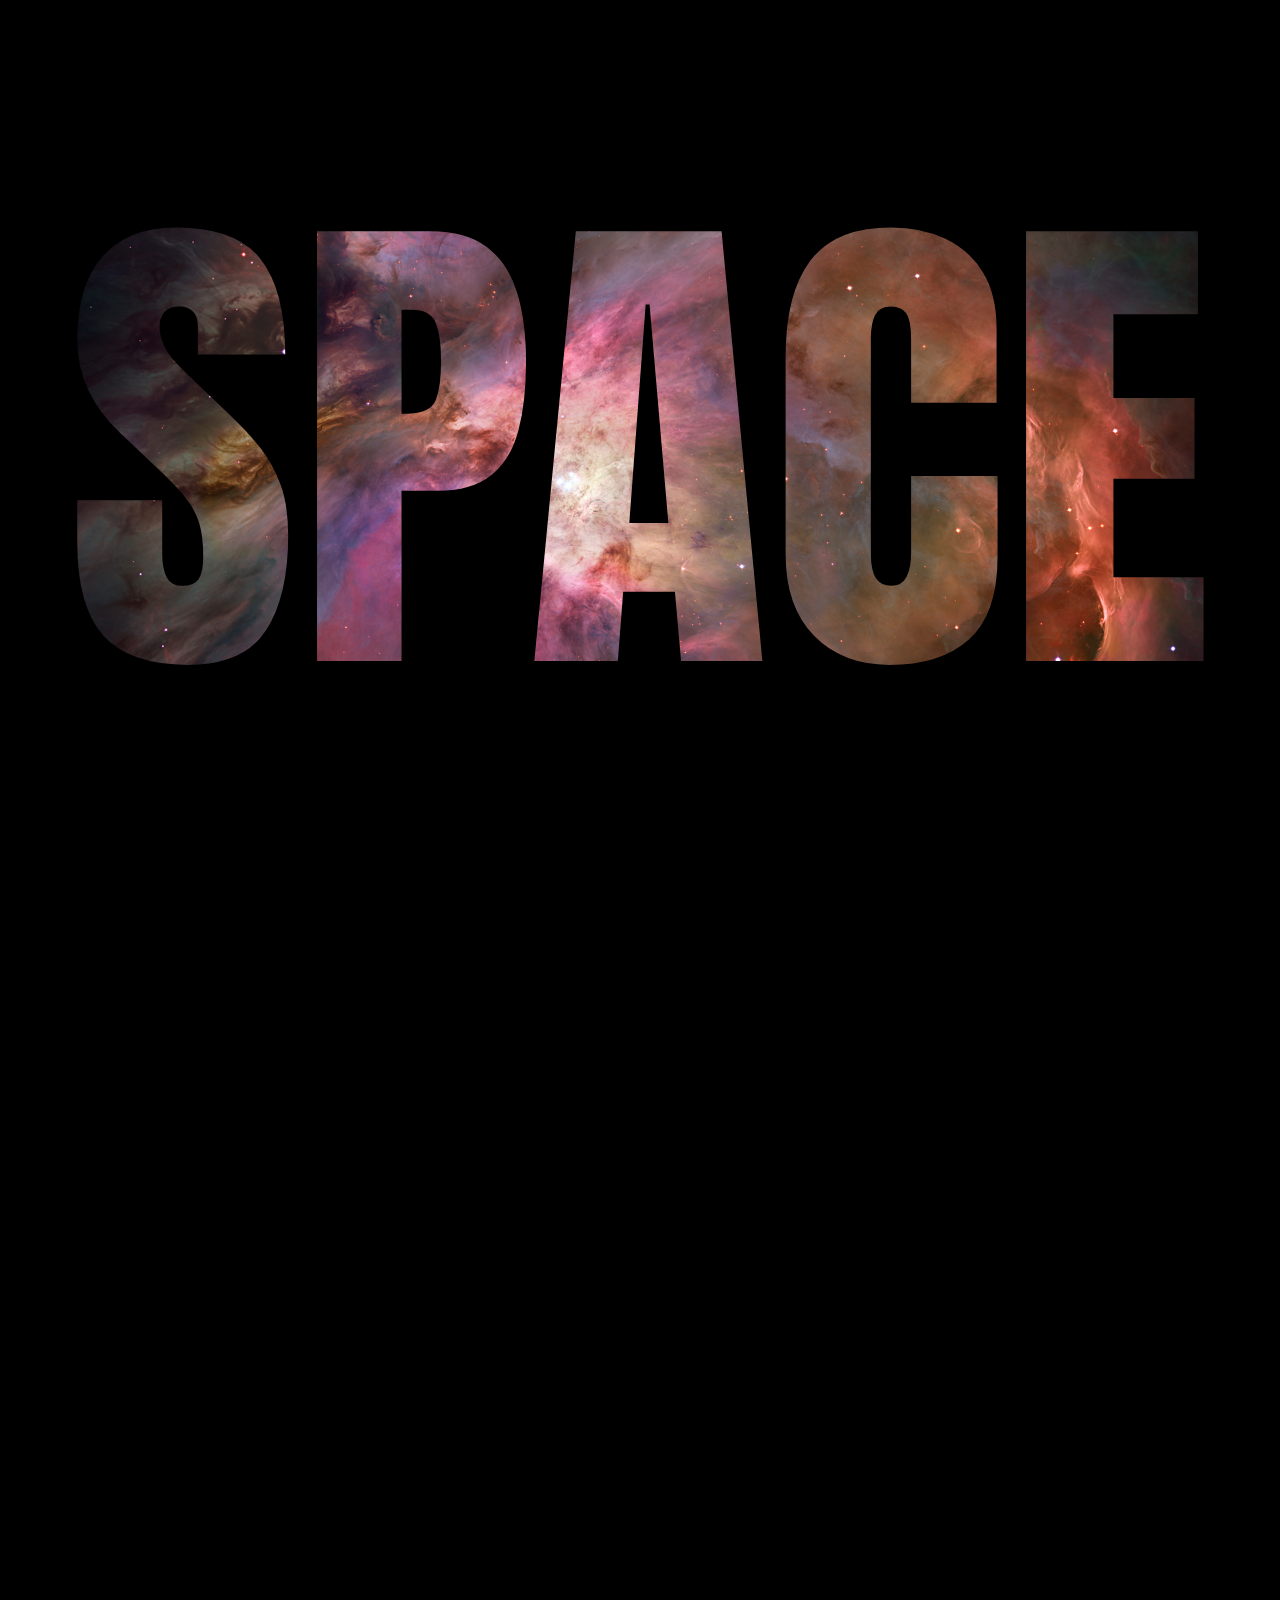
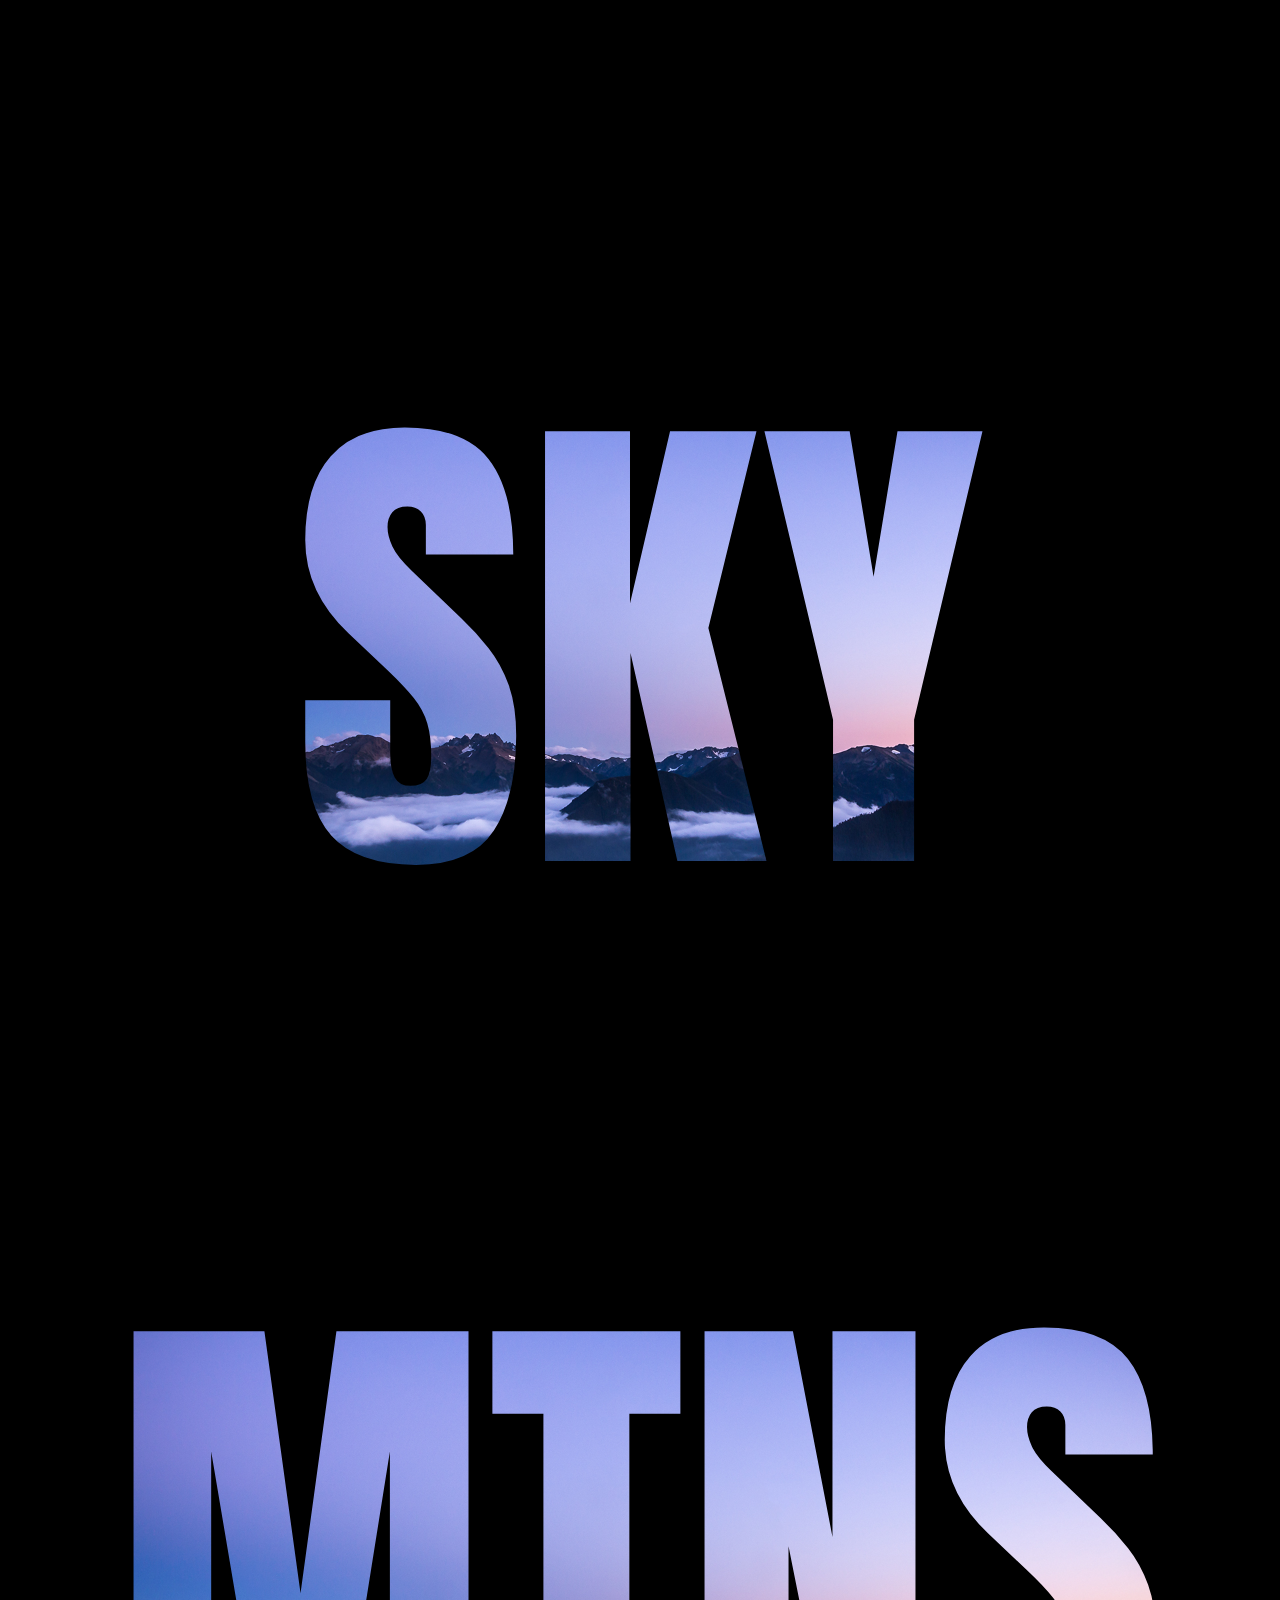
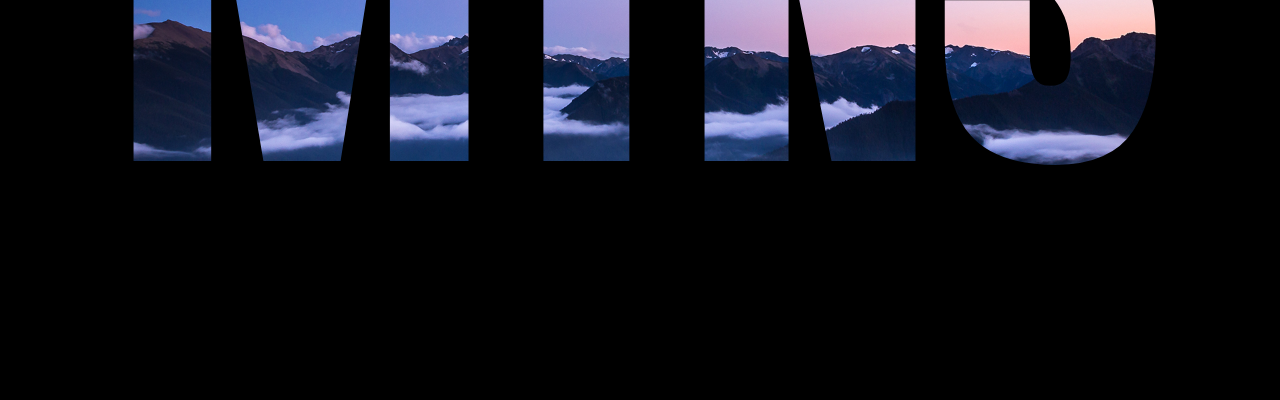
==== text-background-clipping/index.html @ a07b3541 "Adding demo for text with background clipping" ====
<!DOCTYPE html>
<html lang="en">
<head>
	<meta charset="UTF-8">
	<title></title>
	
	<meta name="viewport" content="width=device-width, initial-scale=1.0, user-scalable=no">
	<link href="assets/css/bootstrap.min.css" rel="stylesheet">
	<link rel="stylesheet" href="assets/less/main.css">
	<link href="https://fonts.googleapis.com/css?family=Anton" rel="stylesheet">
	
	<style>
		
		body {
			background: #000;
			color: #FFF;
			overflow-x: hidden;
		}
		
		.full-page {
			position: relative;
			width: 100vw;
			height: 100vh;
		}
		
		h1 {
			/*Background and Clipping*/
			-webkit-text-fill-color: transparent;
			-webkit-background-clip: text;
			background-repeat: repeat;
			background-position: center center;
			background-size: 100%;
			
			/* Font and vertical centering */
			font-family: 'Anton', sans-serif;
			font-size: 500px;
			position: relative;
			top: 50%;
			-webkit-transform: translateY(-50%);
			-ms-transform: translateY(-50%);
			transform: translateY(-50%);
			margin: 0;
			text-align: center;
			text-transform: uppercase;
		}
		.space {
			background-image: url(assets/img/pink-nebula.jpg);
		}
		.forest {
			background-image: url();
		}
		.sky {
			background-image: url(assets/img/mountain-sky.jpg);
		}
		.mountains {
			background-image: url(assets/img/mountains.jpg);
			background-image: url(assets/img/mountain-sky.jpg);
			
		}
	</style>
</head>
<body>

	<div class="full-page">
		<h1 class="space">SPACE</h1>
	</div>
	<div class="full-page">
		<h1 class="forest">forest</h1>
	</div>
	<div class="full-page">
		<h1 class="sky">sky</h1>
	</div>
	<div class="full-page">
		<h1 class="mountains">MTNS</h1>
	</div>
	
	<script src="assets/js/jquery-2.2.3.min.js"></script>
	<script src="assets/js/bootstrap.min.js"></script>
	<script type="text/javascript" src="assets/js/main.js"></script>
</body>
</html>
---- text-background-clipping/assets/less/main.css ----
/* Imports */
/* breakpoints */
/* color branding */
/*@import-once 'vars.less';*/
.clearfix {
  float: none;
  clear: both;
}
/* MOBILE FIRST! */
a {
  color: inherit;
}
body p {
  white-space: normal;
  overflow: hidden;
  text-overflow: ellipsis;
  padding-right: 20px;
}
@media (min-width: 768px) {
  body {
    position: relative;
  }
  header {
    padding: 15px 30px;
  }
  header nav.upper {
    font-family: 'Roboto', sans-serif;
    font-weight: 500;
  }
  header nav.upper ul {
    text-align: right;
  }
  header nav.upper ul li {
    list-style-type: none;
    display: inline-block;
    color: #696b6b;
    margin-left: 15px;
  }
  header nav.upper ul li a {
    color: #696b6b;
    text-decoration: underline;
  }
  header nav.upper ul li img {
    vertical-align: inherit;
    margin-left: 10px;
  }
  header nav.main {
    font-family: 'Roboto', sans-serif;
    color: #004b86;
  }
  header nav.main img {
    float: left;
  }
  header nav.main ul {
    float: right;
    text-align: right;
  }
  header nav.main ul li {
    font-size: 22px;
    font-weight: 500;
    margin-left: 40px;
    display: inline-block;
    list-style-type: none;
  }
  .video-container {
    position: relative;
    max-height: 600px;
    z-index: 50;
    overflow-y: hidden;
  }
  .video-container video {
    width: 100%;
    height: auto;
  }
  .video-container .video-cta {
    position: absolute;
    top: 300px;
    color: white;
    width: 100%;
  }
  .video-container .video-cta h2 {
    font-family: 'Roboto', sans-serif;
    font-weight: 900;
    font-size: 60px;
    text-align: center;
    margin: 0 0 20px 0;
  }
  .video-container .video-cta a {
    font-family: 'Roboto', sans-serif;
    text-align: center;
    color: white;
    display: table;
    margin: 0 auto;
    -webkit-border-radius: 12px;
    -moz-border-radius: 12px;
    border-radius: 12px;
    -moz-background-clip: padding;
    -webkit-background-clip: padding-box;
    background-clip: padding-box;
    border: 1px solid white;
    padding: 10px 75px;
    font-size: 22px;
    font-weight: 500;
    text-decoration: none;
  }
  .wave {
    position: absolute;
    width: 100%;
    z-index: 100;
    margin-top: -65px;
  }
  .three-col-img-cta {
    width: 100%;
    padding: 0;
    z-index: 75;
    position: relative;
    margin-top: -20px;
  }
  .three-col-img-cta li {
    position: relative;
    list-style-type: none;
    width: 33.33333333%;
    float: left;
  }
  .three-col-img-cta li img {
    width: 100%;
  }
  .three-col-img-cta li .cta {
    background: url(../img/arrow-circle-cta.png) no-repeat bottom 35% right 4%;
    position: absolute;
    bottom: 0;
    width: 100%;
    color: white;
    padding: 15px 25px;
    cursor: pointer;
  }
  .three-col-img-cta li .cta h3 {
    font-family: 'Roboto', sans-serif;
    margin: 0 0 5px 0;
    font-size: 24px;
    font-weight: 500;
  }
  .three-col-img-cta li .cta p {
    font-family: 'Roboto', sans-serif;
    font-size: 16px;
    font-weight: 300;
    width: 90%;
  }
}
/* Desktop only */
@media (min-width: 1025px) {
  /* Desktop sublayouts */
}
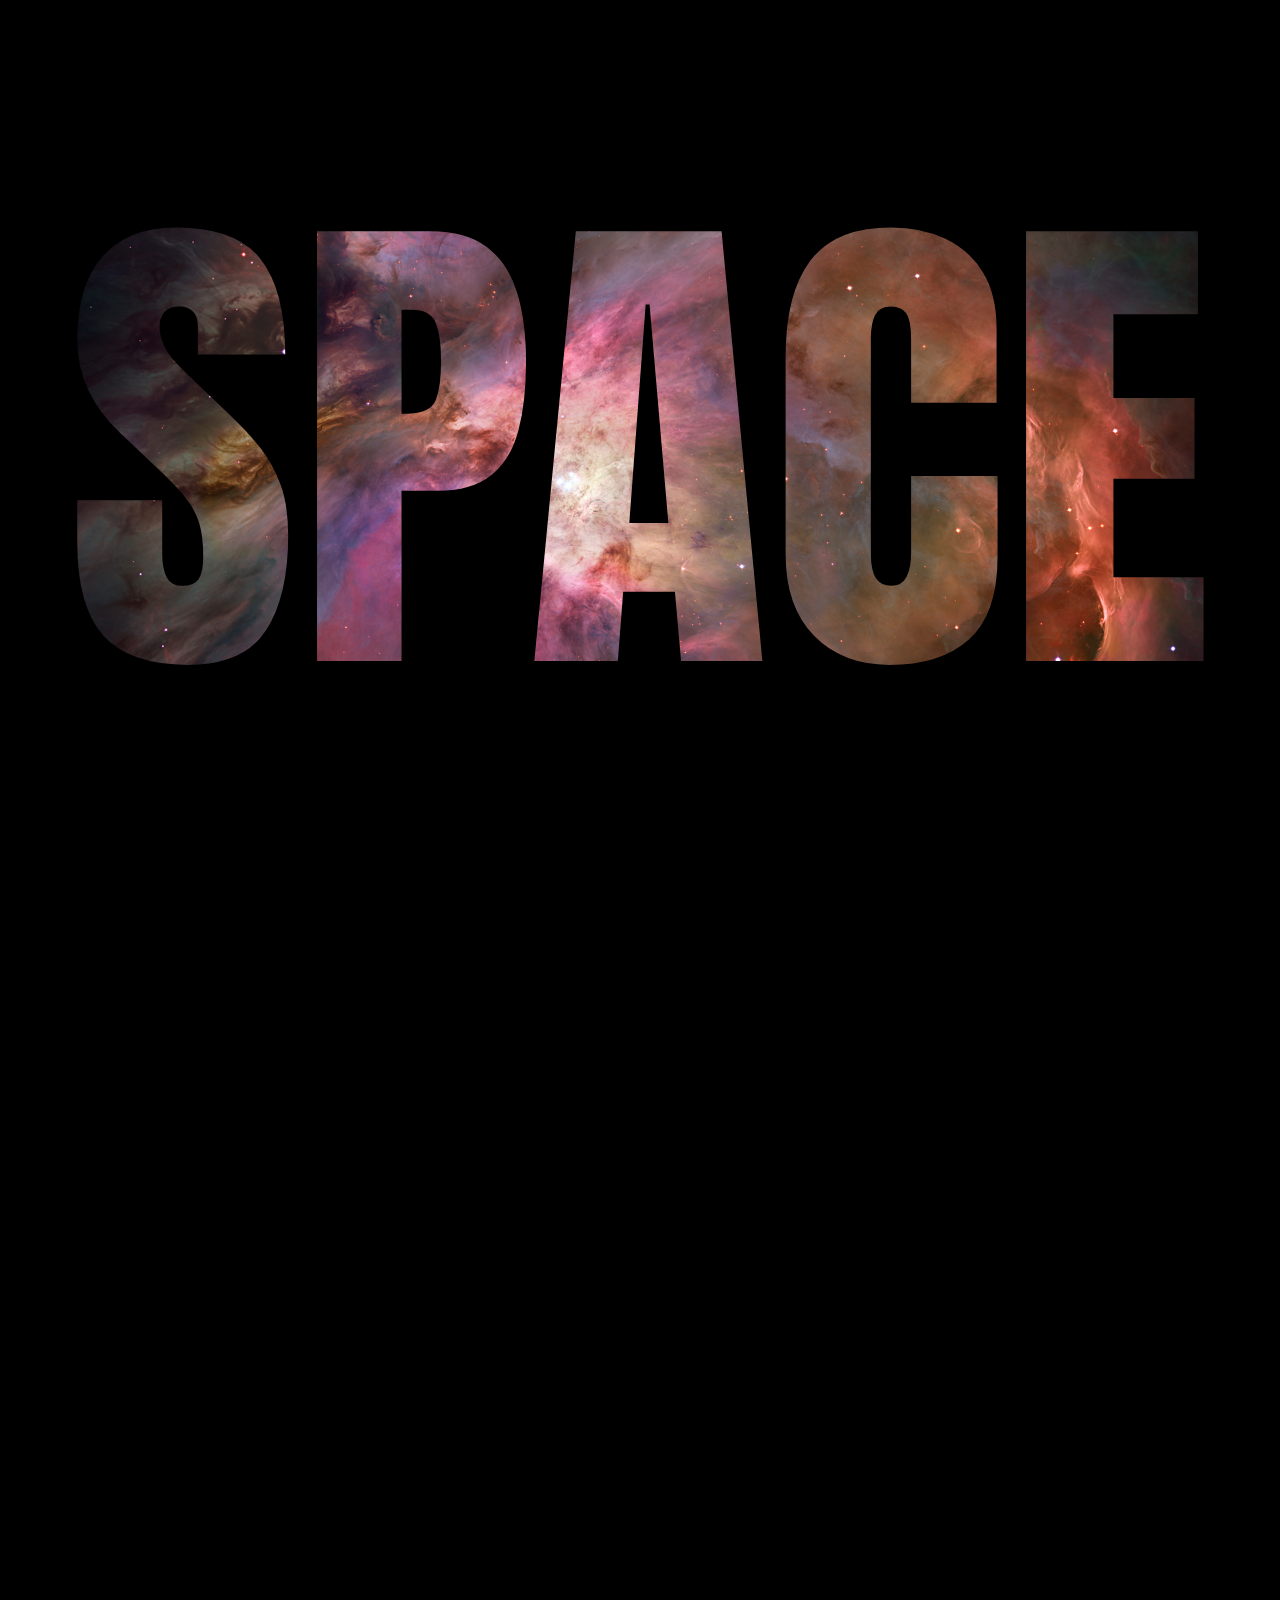
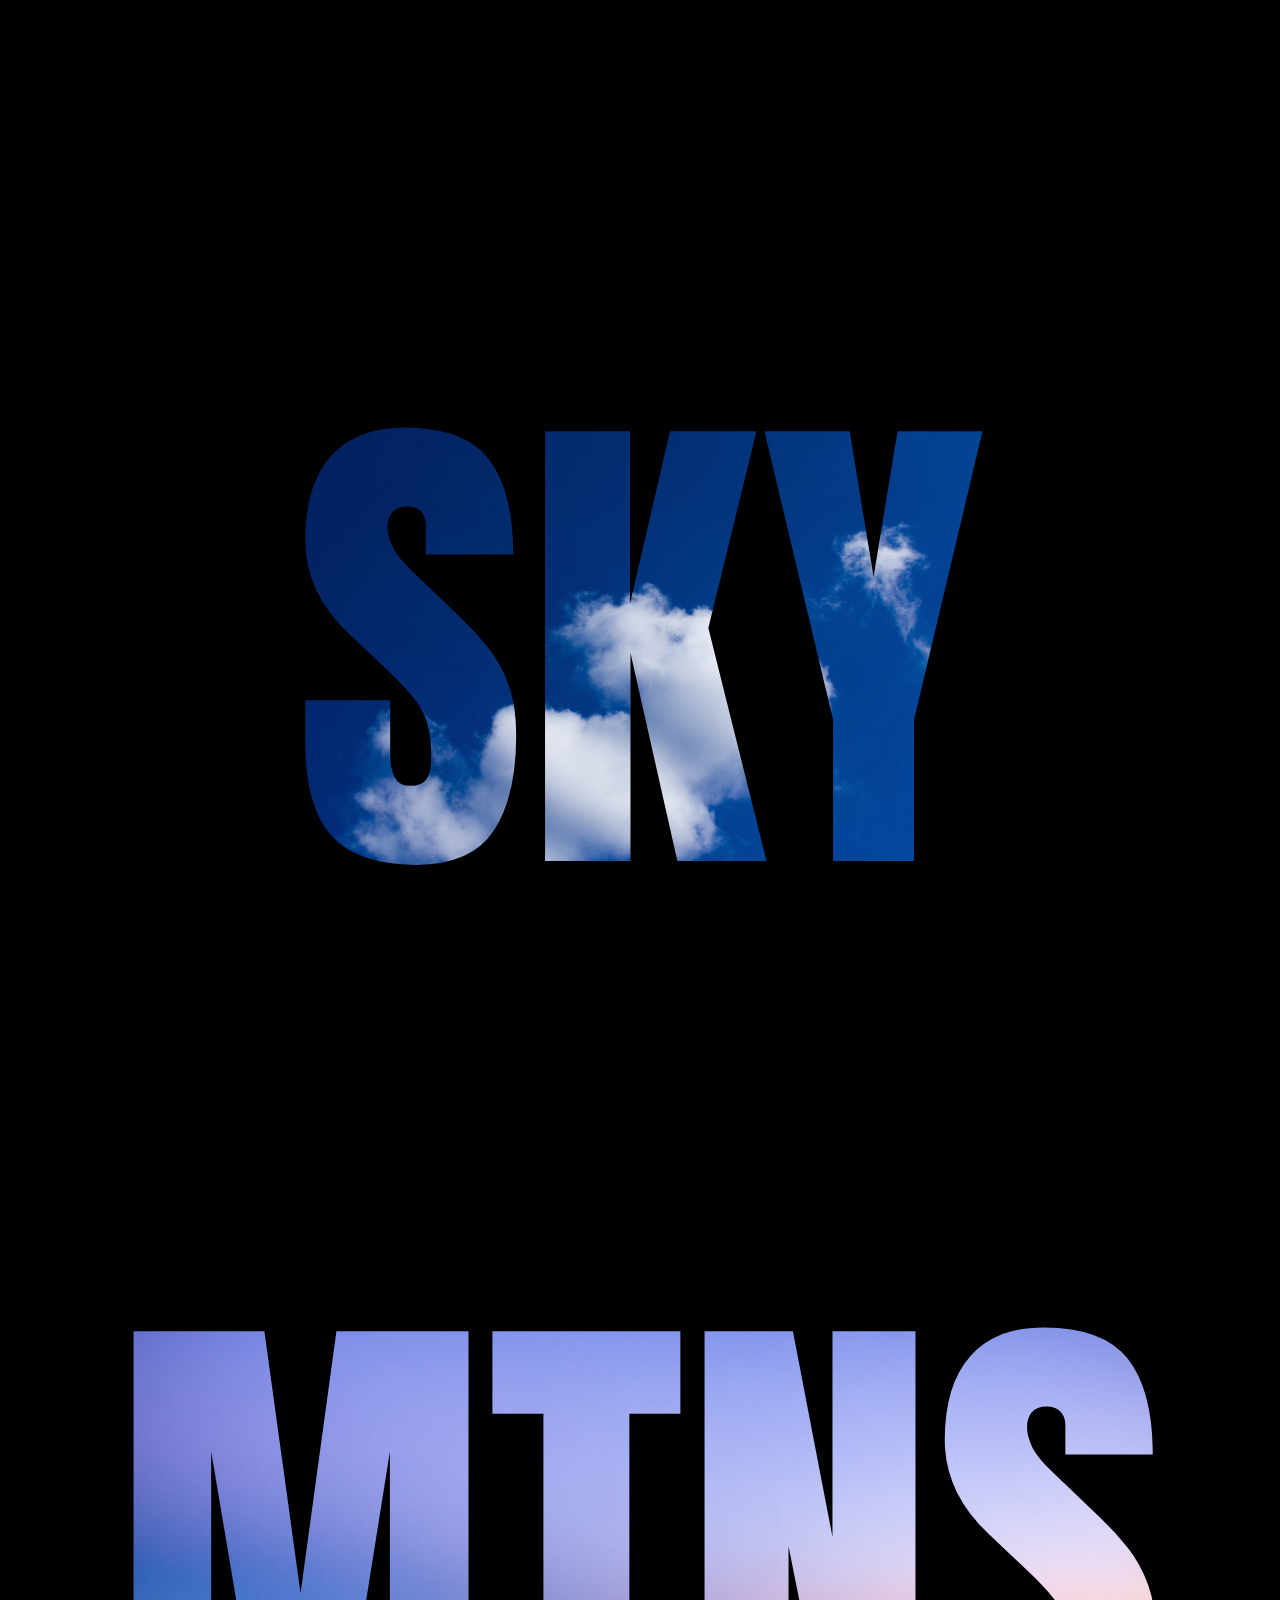
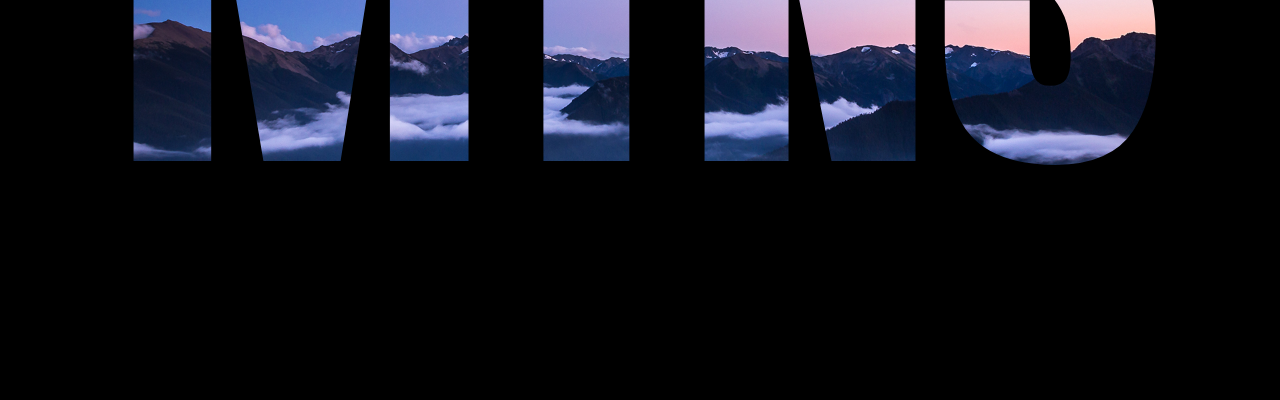
==== commit eb4a72bc: "Changing background image" ====
--- a/text-background-clipping/index.html
+++ b/text-background-clipping/index.html
@@ -50,7 +50,7 @@
 			background-image: url();
 		}
 		.sky {
-			background-image: url(assets/img/mountain-sky.jpg);
+			background-image: url(assets/img/clouds.jpg);
 		}
 		.mountains {
 			background-image: url(assets/img/mountains.jpg);
